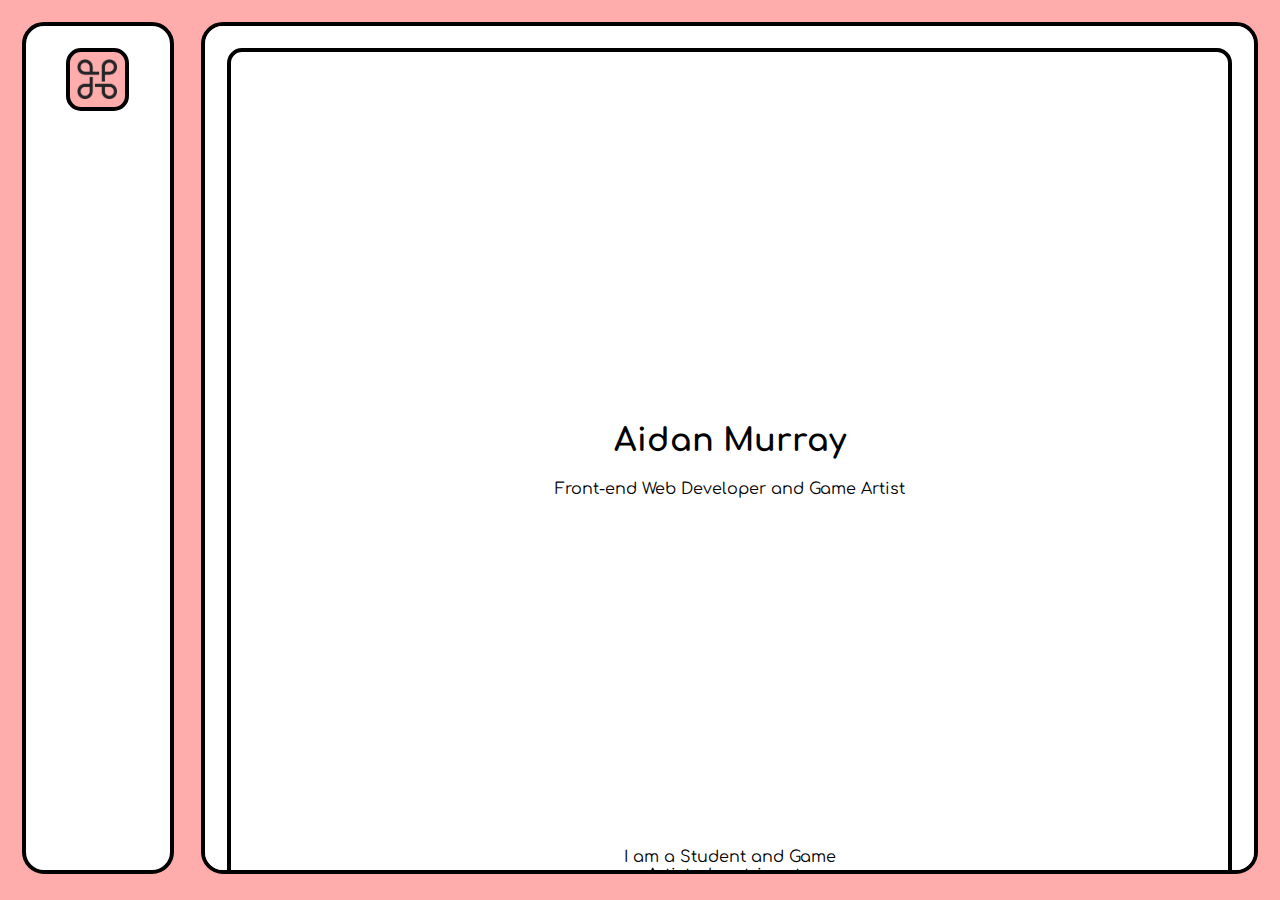
==== index.html @ ded2f23c "laptop" ====
<!DOCTYPE html>
<html lang="en">
<head>
    <meta charset="UTF-8">
    <meta name="viewport" content="width=device-width, initial-scale=1.0">
    <link rel="stylesheet" href="index.css">
    <link rel="preconnect" href="https://fonts.googleapis.com">
    <link rel="preconnect" href="https://fonts.gstatic.com" crossorigin>
    <link href="https://fonts.googleapis.com/css2?family=Comfortaa:wght@300;400;500;600;700&display=swap" rel="stylesheet">
    <title>Home | Aidan Murray</title>
</head>
<body>
    <!-- Wrapper for all website content -->
    <div class="wrapper">
        <nav>
            <!-- Website Logo -->
            <div class="icon">
                <img src="images/logo.png" class="sitelogo" alt="Website Logo">
            </div>
            <!-- Hamburger menu (for Mobile) -->
            <a class="icon-container" href="javascript:void(0);" onclick="myFunction()">
                <img src="images/menu.png" class="menu-icon" alt="Menu Icon">
            </a>
        </nav>
        <ul id = "links">
            <li><a href="index.html">Home</a></li>
            <li><a href="works.html">Works</a></li>
            <li><a href="about.html">About</a></li>
        </ul>
        <!-- Container for main page content -->
        <main>
            <div class="card">
                <div class="hero">
                    <h1>Aidan Murray</h1>
                    <p>Front-end Web Developer and Game Artist</p>
                </div>
                
                <div class="about">
                    <p>I am a Student and Game Artist who strives 
                        to create amazing experiances that anyone 
                        can enjoy</p>
                    </div>
                
                <!-- Section for my personal skills -->
                <section class="skills-container">
                    <div class="skills">
                        <h2>Web Dev</h2>
                        <p>I am well versed in the full development cycle of a website</p>
                    </div>
                    <div class="skills">
                        <h2>Game Design</h2>
                        <p>Designing levels and game mechanics? I'm certainly your guy.</p>
                    </div>
                    <div class="skills">
                        <h2>Game Art</h2>
                        <p>Are beautiful worlds and charming characters your thing? You know who to call.</p>
                    </div>
                </section>
            </div>
        </main>
    </div>
    <script type="text/javascript" src="menu.js"></script>
</body>
</html>
---- index.css ----
body {
    background-color: #FFACAC;
    margin: 0px;
    font-family: 'Comfortaa', cursive;
    overflow: hidden;
}

/* Navigation styles */
nav {
    background-color: #ffffff;
    margin-top: 22px;
    margin-left: 22px;
    margin-right: 22px;
    margin-bottom: 22px;
    height: 60px;
    border: 4px solid;
    border-radius: 22px;
    padding: 22px;
}

#links {
    background-color: #ffffff;
    margin-top: 22px;
    margin-left: 22px;
    margin-right: 22px;
    margin-bottom: 22px;
    height: 30px;
    border: 4px solid;
    border-radius: 22px;
    padding: 22px;
    padding-left: calc(50vw - 130px);
    padding-top: 30px;
    display: none;
}

#links > li {
    list-style-type: none;
    padding-left: 10px;
    padding-right: 10px;
}


.sitelogo {
    width: 40px;
    margin: 7.3px;
}

.icon {
    background-color: #FFACAC;
    width:55px;
    height:55px;
    border: 4px solid;
    border-radius: 15px;
    float: left;
}

.menu-icon {
    width:50px;
    margin-top: calc(50% - 25%);
}

.icon-container {
    float: right;
}

/* Styles for the content on the page */
main {
    background-color: #ffffff;
    margin-top: 22px;
    margin-left: 22px;
    margin-right: 22px;
    margin-bottom: 22px;
    height: calc(100vh - 188px);
    border: 4px solid;
    border-radius: 22px;
    padding: 0px 22px;
    overflow: hidden;
    overflow-y: scroll;
    box-sizing: content-box;
}

.card {
    background-color: #ffffff;
    border: 4px solid;
    border-radius: 15px;
    padding-top: calc(50vh - 170px);
    margin: 22px 0px;
    text-align: center;
    padding-left: 20px;
    padding-right: 20px;
}

.about {
    width: 220px;
    text-align: center;
    margin-left: auto;
    margin-right: auto;
    margin-top: 350px;
}

.skills-container {
    width: 250px;
    text-align: center;
    margin-left: auto;
    margin-right: auto;
    margin-top: 350px;
}

/* Styles for the desktop version of my site */
@media (min-width: 750px) {
    nav {
        display: inline-block;
        height: calc(100vh - 100px);
        width: 100px;
        margin-right: 0px;
        overflow: hidden;
    }
    
    #links {
        display: none;
        list-style-type: none;
        padding: 25px;
        margin-top: calc(50vh - 150px);
    }

    #links > li {
        margin-top: 30px;
    }

    .icon {
        margin-left: 18px;
    }

    .icon-container {
        display: none;
    }

    main {
        display: inline-block;
        height: calc(100vh - 56px);
        width: calc(100vw - 275px);
    }

    .card {
        padding-top: calc(50vh - 100px);
    }

    .skills-container {
        width: 75%;
        margin-left: auto;
        margin-right: auto;
        display: flex;
        flex-direction: row;
        justify-content: center;
    }

}
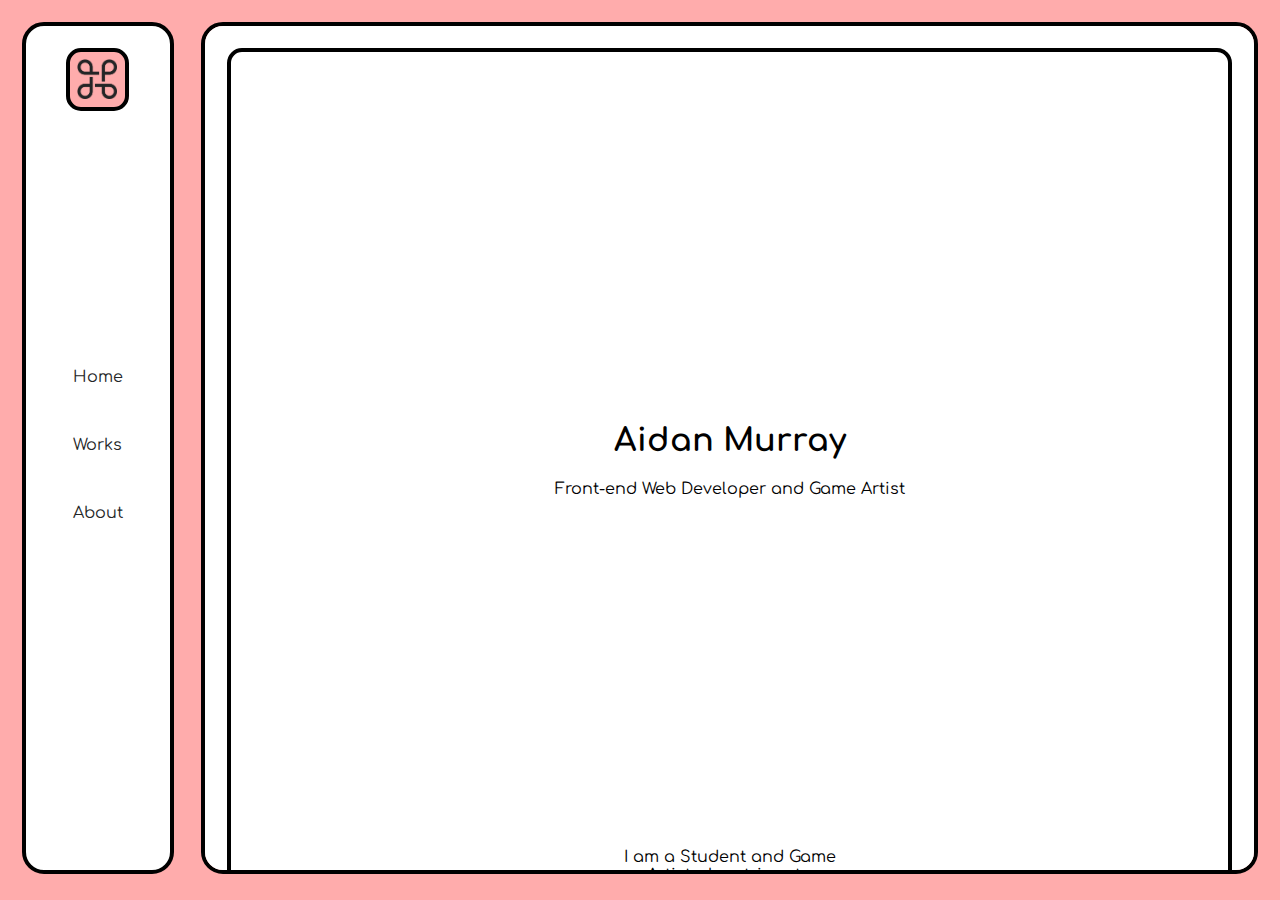
==== commit 4445c44d: "laptop" ====
--- a/index.html
+++ b/index.html
@@ -1,8 +1,17 @@
+<!-- 
+- Portfolio Website
+- By Aidan Murray
+- Home Page
+-->
+
 <!DOCTYPE html>
 <html lang="en">
 <head>
     <meta charset="UTF-8">
     <meta name="viewport" content="width=device-width, initial-scale=1.0">
+    <meta name="keywords" content="portfolio, web dev, art, game, game art">
+    <meta name="description" content="The portfolio of Aidan Murray, a Front-end Web Dev and Game Artist">
+    <meta name="author" content="Aidan Murray">
     <link rel="stylesheet" href="index.css">
     <link rel="preconnect" href="https://fonts.googleapis.com">
     <link rel="preconnect" href="https://fonts.gstatic.com" crossorigin>
@@ -17,13 +26,22 @@
             <div class="icon">
                 <img src="images/logo.png" class="sitelogo" alt="Website Logo">
             </div>
+
+            <!-- Desktop navigation -->
+            <ul id = "menu">
+                <li><a href="index.html" class="active">Home</a></li>
+                <li><a href="works.html">Works</a></li>
+                <li><a href="about.html">About</a></li>
+            </ul>
             <!-- Hamburger menu (for Mobile) -->
             <a class="icon-container" href="javascript:void(0);" onclick="myFunction()">
                 <img src="images/menu.png" class="menu-icon" alt="Menu Icon">
             </a>
         </nav>
+
+        <!-- Mobile navigation -->
         <ul id = "links">
-            <li><a href="index.html">Home</a></li>
+            <li><a href="index.html" class="active">Home</a></li>
             <li><a href="works.html">Works</a></li>
             <li><a href="about.html">About</a></li>
         </ul>
@@ -42,20 +60,43 @@
                     </div>
                 
                 <!-- Section for my personal skills -->
+                <h1 class="skills-heading">My Skills</h1>
                 <section class="skills-container">
                     <div class="skills">
                         <h2>Web Dev</h2>
-                        <p>I am well versed in the full development cycle of a website</p>
+                        <p><b>HTML? CSS? Javascript?</b> No problem for me as I am well versed in the full development cycle of a website.</p>
                     </div>
                     <div class="skills">
                         <h2>Game Design</h2>
-                        <p>Designing levels and game mechanics? I'm certainly your guy.</p>
+                        <p>Need a designer for levels and game mechanics? I'm certainly your guy.</p>
                     </div>
                     <div class="skills">
                         <h2>Game Art</h2>
                         <p>Are beautiful worlds and charming characters your thing? You know who to call.</p>
                     </div>
                 </section>
+
+                <!-- Section for the page footer-->
+                <footer class="footer-container">
+                    <img src="images/logo.png" height="50px">
+                    <div class="footer">
+                        <h2>Site Links</h2>
+                        <a href="index.html"><h3>Home</h3></a>
+                        <a href="works.html"><h3>Works</h3></a>
+                        <a href="about.html"><h3>About</h3></a>
+                    </div>
+                    <div class="footer">
+                        <h2>Design Links</h2>
+                        <p>Need a designer for levels and game mechanics? I'm certainly your guy.</p>
+                    </div>
+                    <div class="footer">
+                        <h2>My Socials</h2>
+                        <a href="https://twitter.com/That_Takashi_"><h3>Twitter(X)</h3></a>
+                        <a href="https://youtube.com/thattakashi"><h3>YouTube</h3></a>
+                        <a href="https://mastodon.social/@ThatTakashi"><h3>Mastodon</h3></a>
+                        <a href="https://takesama.com/thattakashi"><h3>Takesama</h3></a>
+                    </div>
+                </footer>
             </div>
         </main>
     </div>
--- a/index.css
+++ b/index.css
@@ -1,3 +1,9 @@
+/* 
+- Portfolio Website Styles
+- By Aidan Murray
+- Home page styles
+*/
+
 body {
     background-color: #FFACAC;
     margin: 0px;
@@ -18,6 +24,24 @@
     padding: 22px;
 }
 
+/* Desktop Menu */
+#menu {
+    list-style-type: none;
+    display: none;
+    text-decoration: none;
+}
+
+#menu > li > a {
+    color: #242526;
+    text-decoration: none;
+}
+
+#menu > li > a:hover {
+    color: #FFACAC;
+    text-decoration: none;
+}
+
+/* Mobile Menu */
 #links {
     background-color: #ffffff;
     margin-top: 22px;
@@ -39,6 +63,16 @@
     padding-right: 10px;
 }
 
+#links > li > a {
+    color: #242526;
+    text-decoration: none;
+}
+
+#links > li > a:hover {
+    color: #FFACAC;
+    text-decoration: none;
+}
+
 
 .sitelogo {
     width: 40px;
@@ -63,7 +97,7 @@
     float: right;
 }
 
-/* Styles for the content on the page */
+/* Styles for all main content on the page */
 main {
     background-color: #ffffff;
     margin-top: 22px;
@@ -79,6 +113,7 @@
     box-sizing: content-box;
 }
 
+/* Scrollable, inner container for page content */
 .card {
     background-color: #ffffff;
     border: 4px solid;
@@ -90,22 +125,53 @@
     padding-right: 20px;
 }
 
+/* About section */
 .about {
-    width: 220px;
+    width: 100%;
     text-align: center;
     margin-left: auto;
     margin-right: auto;
     margin-top: 350px;
 }
 
+/* Skills section */
+.skills-heading {
+    margin-top: 350px;
+}
+
 .skills-container {
-    width: 250px;
+    width: 100%;
     text-align: center;
     margin-left: auto;
     margin-right: auto;
-    margin-top: 350px;
-}
-
+    margin-top: 10px;
+    margin-bottom: 200px;
+}
+
+.skills {
+    margin-bottom: 50px;
+}
+
+.footer-container {
+    width: 100%;
+    text-align: center;
+    margin-left: auto;
+    margin-right: auto;
+    margin-top: 300px;
+    margin-bottom: 10px;
+}
+
+.footer-container > img {
+    margin-bottom: 50px;
+}
+
+.footer {
+    margin-bottom: 50px;
+}
+
+.footer > a {
+    color: #242526;
+}
 /* Styles for the desktop version of my site */
 @media (min-width: 750px) {
     nav {
@@ -115,6 +181,17 @@
         margin-right: 0px;
         overflow: hidden;
     }
+
+    #menu {
+        list-style-type: none;
+        display: table;
+        margin-left: -15px;
+        margin-top: calc(50vh - 180px);
+    }
+
+    #menu > li {
+        margin-top: 50px;
+    }
     
     #links {
         display: none;
@@ -143,6 +220,10 @@
 
     .card {
         padding-top: calc(50vh - 100px);
+    }
+
+    .about {
+        width: 220px;
     }
 
     .skills-container {
@@ -154,4 +235,29 @@
         justify-content: center;
     }
 
+    .skills {
+        width: 250px;
+        margin-left: 25px;
+        margin-right: 25px;
+    }
+
+    .footer-container {
+        width: 75%;
+        margin-left: auto;
+        margin-right: auto;
+        display: flex;
+        flex-direction: row;
+        justify-content: center;
+    }
+
+    .footer-container > img {
+        margin-top: 75px;
+    }
+
+    .footer {
+        width: 250px;
+        margin-left: 25px;
+        margin-right: 25px;
+    }
+    
 }